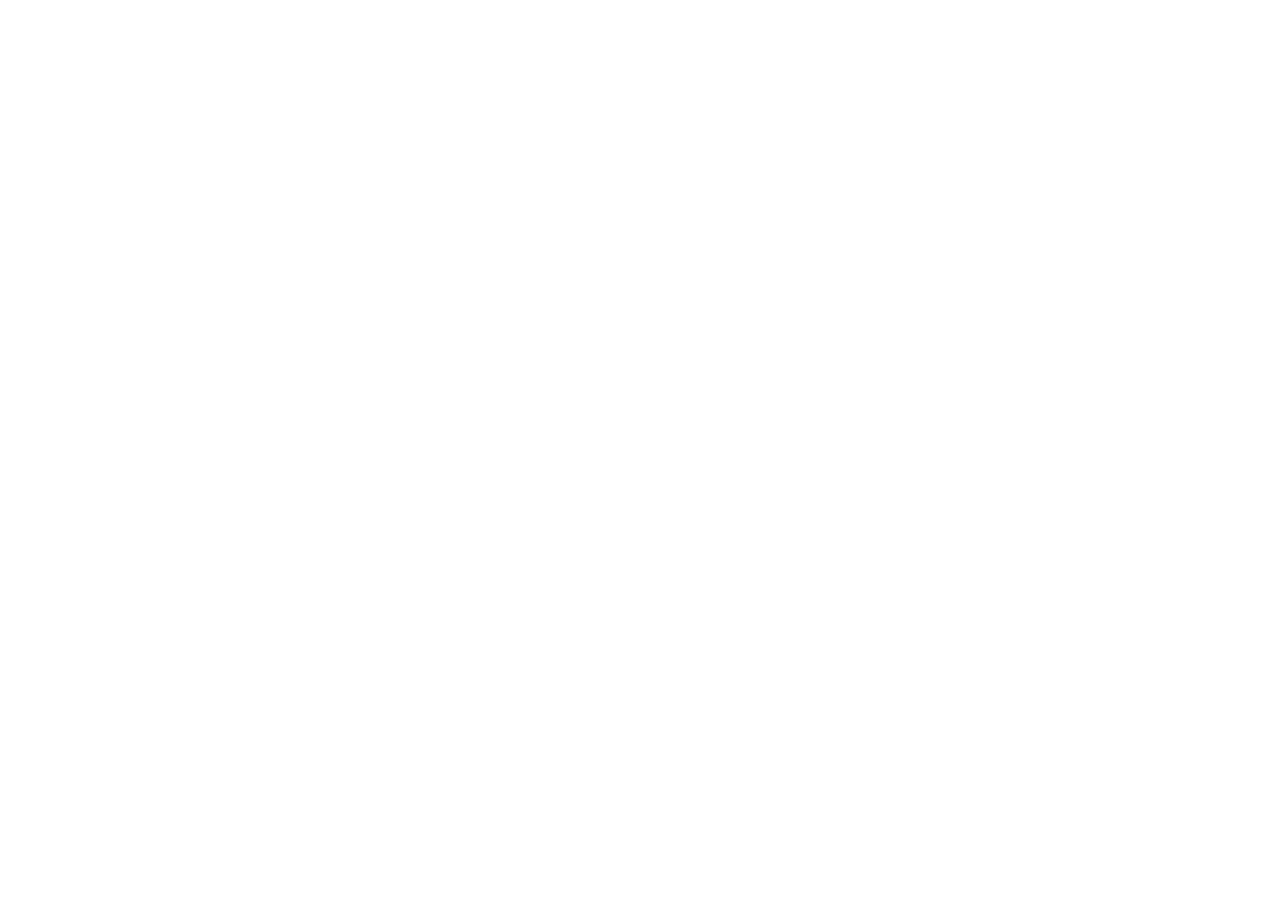
==== index.html @ 32caeaf3 "production test" ====
<!doctype html><html lang="en"><head><meta charset="utf-8"><title>StudentPortal</title><base href="/showroom-demo/"><meta name="viewport" content="width=device-width,initial-scale=1"><link rel="icon" type="image/x-icon" href="favicon.ico"><link href="https://fonts.googleapis.com/css?family=Source+Sans+Pro" rel="stylesheet"><link href="https://fonts.googleapis.com/css?family=Raleway" rel="stylesheet"><link href="https://fonts.googleapis.com/icon?family=Material+Icons" rel="stylesheet"><link href="styles.053f3f8deb826be4e8fb.bundle.css" rel="stylesheet"/></head><body><app-root></app-root><script type="text/javascript" src="inline.318b50c57b4eba3d437b.bundle.js"></script><script type="text/javascript" src="polyfills.7c729b6e46de96478724.bundle.js"></script><script type="text/javascript" src="main.c97a87158ce13310a13f.bundle.js"></script></body></html>
---- styles.053f3f8deb826be4e8fb.bundle.css ----
.cal-month-view .cal-header{text-align:center;font-weight:bolder}.cal-month-view .cal-cell-row:hover{background-color:#fafafa}.cal-month-view .cal-header .cal-cell{padding:5px 0;overflow:hidden;text-overflow:ellipsis;display:block;white-space:nowrap}.cal-month-view .cal-cell-row .cal-cell:hover,.cal-month-view .cal-cell.cal-has-events.cal-open{background-color:#ededed}.cal-month-view .cal-days{border:1px solid #e1e1e1;border-bottom:0}.cal-month-view .cal-cell-top{min-height:78px;-webkit-box-flex:1;-ms-flex:1;flex:1}.cal-month-view .cal-cell-row{display:-webkit-box;display:-ms-flexbox;-js-display:flex;display:flex}.cal-month-view .cal-cell{float:left;-webkit-box-flex:1;-ms-flex:1;flex:1;display:-webkit-box;display:-ms-flexbox;-js-display:flex;display:flex;-webkit-box-orient:vertical;-webkit-box-direction:normal;-ms-flex-direction:column;flex-direction:column;-webkit-box-align:stretch;-ms-flex-align:stretch;align-items:stretch}.cal-month-view .cal-day-cell{min-height:100px}.cal-month-view .cal-day-cell:not(:last-child){border-right:1px solid #e1e1e1}.cal-month-view .cal-days .cal-cell-row{border-bottom:1px solid #e1e1e1}.cal-month-view .cal-day-badge{margin-top:18px;margin-left:10px;background-color:#b94a48;display:inline-block;min-width:10px;padding:3px 7px;font-size:12px;font-weight:700;line-height:1;color:#fff;text-align:center;white-space:nowrap;vertical-align:middle;border-radius:10px}.cal-month-view .cal-day-number{font-size:1.2em;font-weight:400;opacity:.5;margin-top:15px;margin-right:15px;float:right;margin-bottom:10px}.cal-month-view .cal-events{-webkit-box-flex:1;-ms-flex:1;flex:1;-webkit-box-align:end;-ms-flex-align:end;align-items:flex-end;margin:3px;line-height:10px;display:-webkit-box;display:-ms-flexbox;-js-display:flex;display:flex;-ms-flex-wrap:wrap;flex-wrap:wrap}.cal-month-view .cal-event{width:10px;height:10px;border-radius:50%;display:inline-block;margin:2px}.cal-month-view .cal-day-cell.cal-out-month .cal-day-number{opacity:.1;cursor:default}.cal-month-view .cal-day-cell.cal-weekend .cal-day-number{color:#8b0000}.cal-month-view .cal-day-cell.cal-today{background-color:#e8fde7}.cal-month-view .cal-day-cell.cal-today .cal-day-number{font-size:1.9em}.cal-month-view .cal-day-cell.cal-drag-over{background-color:#e0e0e0!important}.cal-month-view .cal-open-day-events{padding:15px;color:#fff;background-color:#555;-webkit-box-shadow:inset 0 0 15px 0 rgba(0,0,0,.5);box-shadow:inset 0 0 15px 0 rgba(0,0,0,.5)}.cal-month-view .cal-open-day-events .cal-event{position:relative;top:2px}.cal-month-view .cal-event-title{color:#fff}.cal-month-view .cal-out-month .cal-day-badge,.cal-month-view .cal-out-month .cal-event{opacity:.3}.cal-week-view .cal-day-headers{display:-webkit-box;display:-ms-flexbox;-js-display:flex;display:flex;margin-bottom:3px;border:1px solid #e1e1e1;margin-left:2px;margin-right:2px}.cal-week-view .cal-day-headers .cal-header{-webkit-box-flex:1;-ms-flex:1;flex:1;text-align:center;padding:5px}.cal-week-view .cal-day-headers .cal-header:not(:last-child){border-right:1px solid #e1e1e1}.cal-week-view .cal-day-headers .cal-drag-over,.cal-week-view .cal-day-headers .cal-header:hover{background-color:#ededed}.cal-week-view .cal-day-headers span{font-weight:400;opacity:.5}.cal-week-view .cal-events-row{position:relative;height:33px}.cal-week-view .cal-event-container{display:inline-block;position:absolute}.cal-week-view .cal-event{padding:0 10px;font-size:12px;margin-left:2px;margin-right:2px;height:30px;line-height:30px}.cal-week-view .cal-draggable{cursor:move}.cal-week-view .cal-starts-within-week .cal-event{border-top-left-radius:5px;border-bottom-left-radius:5px}.cal-week-view .cal-ends-within-week .cal-event{border-top-right-radius:5px;border-bottom-right-radius:5px}.cal-week-view .cal-header.cal-today{background-color:#e8fde7}.cal-week-view .cal-header.cal-weekend span{color:#8b0000}.cal-week-view .cal-event,.cal-week-view .cal-header{overflow:hidden;text-overflow:ellipsis;white-space:nowrap}.cal-day-view .cal-hour-rows{width:100%;border:1px solid #e1e1e1;overflow-x:scroll;position:relative}.cal-day-view .cal-hour:nth-child(odd){background-color:#fafafa}.cal-day-view .cal-hour-segment,.cal-day-view mwl-calendar-day-view-hour-segment{display:block}.cal-day-view .cal-hour-segment::after{content:'\00a0'}.cal-day-view .cal-hour:last-child :not(:last-child) .cal-hour-segment,.cal-day-view .cal-hour:not(:last-child) .cal-hour-segment{border-bottom:thin dashed #e1e1e1}.cal-day-view .cal-time{font-weight:700;padding-top:5px;width:70px;text-align:center}.cal-day-view .cal-hour-segment.cal-after-hour-start .cal-time{display:none}.cal-day-view .cal-drag-over .cal-hour-segment,.cal-day-view .cal-hour-segment:hover{background-color:#ededed}.cal-day-view .cal-event-container{position:absolute}.cal-day-view .cal-event{border:1px solid;padding:5px;font-size:12px;overflow:hidden;text-overflow:ellipsis;white-space:nowrap;height:100%;-webkit-box-sizing:border-box;box-sizing:border-box}.cal-day-view .cal-draggable{cursor:move}.cal-day-view .cal-starts-within-day .cal-event{border-top-left-radius:5px;border-top-right-radius:5px}.cal-day-view .cal-ends-within-day .cal-event{border-bottom-left-radius:5px;border-bottom-right-radius:5px}.cal-day-view .cal-all-day-event{padding:8px;border:1px solid}.cal-tooltip{position:absolute;z-index:1070;display:block;font-style:normal;font-weight:400;letter-spacing:normal;line-break:auto;line-height:1.5;text-align:start;text-decoration:none;text-shadow:none;text-transform:none;white-space:normal;word-break:normal;word-spacing:normal;font-size:11px;word-wrap:break-word;opacity:.9}.cal-tooltip.cal-tooltip-top{padding:5px 0;margin-top:-3px}.cal-tooltip.cal-tooltip-top .cal-tooltip-arrow{bottom:0;left:50%;margin-left:-5px;border-width:5px 5px 0;border-top-color:#000}.cal-tooltip.cal-tooltip-right{padding:0 5px;margin-left:3px}.cal-tooltip.cal-tooltip-right .cal-tooltip-arrow{top:50%;left:0;margin-top:-5px;border-width:5px 5px 5px 0;border-right-color:#000}.cal-tooltip.cal-tooltip-bottom{padding:5px 0;margin-top:3px}.cal-tooltip.cal-tooltip-bottom .cal-tooltip-arrow{top:0;left:50%;margin-left:-5px;border-width:0 5px 5px;border-bottom-color:#000}.cal-tooltip.cal-tooltip-left{padding:0 5px;margin-left:-3px}.cal-tooltip.cal-tooltip-left .cal-tooltip-arrow{top:50%;right:0;margin-top:-5px;border-width:5px 0 5px 5px;border-left-color:#000}.cal-tooltip-inner{max-width:200px;padding:3px 8px;color:#fff;text-align:center;background-color:#000;border-radius:.25rem}.cal-tooltip-arrow{position:absolute;width:0;height:0;border-color:transparent;border-style:solid}body{-webkit-box-sizing:border-box;box-sizing:border-box;height:100%;margin:0}.cal-month-view .cal-day-cell.cal-in-month.cal-has-events{cursor:default}*{font-family:Raleway,sans-serif}.home-tabs .mat-tab-labels{background-color:#fff!important}.flex-spacer{-webkit-box-flex:1;-ms-flex-positive:1;flex-grow:1}.mat-elevation-z0{-webkit-box-shadow:0 0 0 0 rgba(0,0,0,.2),0 0 0 0 rgba(0,0,0,.14),0 0 0 0 rgba(0,0,0,.12);box-shadow:0 0 0 0 rgba(0,0,0,.2),0 0 0 0 rgba(0,0,0,.14),0 0 0 0 rgba(0,0,0,.12)}.mat-elevation-z1{-webkit-box-shadow:0 2px 1px -1px rgba(0,0,0,.2),0 1px 1px 0 rgba(0,0,0,.14),0 1px 3px 0 rgba(0,0,0,.12);box-shadow:0 2px 1px -1px rgba(0,0,0,.2),0 1px 1px 0 rgba(0,0,0,.14),0 1px 3px 0 rgba(0,0,0,.12)}.mat-elevation-z2{-webkit-box-shadow:0 3px 1px -2px rgba(0,0,0,.2),0 2px 2px 0 rgba(0,0,0,.14),0 1px 5px 0 rgba(0,0,0,.12);box-shadow:0 3px 1px -2px rgba(0,0,0,.2),0 2px 2px 0 rgba(0,0,0,.14),0 1px 5px 0 rgba(0,0,0,.12)}.mat-elevation-z3{-webkit-box-shadow:0 3px 3px -2px rgba(0,0,0,.2),0 3px 4px 0 rgba(0,0,0,.14),0 1px 8px 0 rgba(0,0,0,.12);box-shadow:0 3px 3px -2px rgba(0,0,0,.2),0 3px 4px 0 rgba(0,0,0,.14),0 1px 8px 0 rgba(0,0,0,.12)}.mat-elevation-z4{-webkit-box-shadow:0 2px 4px -1px rgba(0,0,0,.2),0 4px 5px 0 rgba(0,0,0,.14),0 1px 10px 0 rgba(0,0,0,.12);box-shadow:0 2px 4px -1px rgba(0,0,0,.2),0 4px 5px 0 rgba(0,0,0,.14),0 1px 10px 0 rgba(0,0,0,.12)}.mat-elevation-z5{-webkit-box-shadow:0 3px 5px -1px rgba(0,0,0,.2),0 5px 8px 0 rgba(0,0,0,.14),0 1px 14px 0 rgba(0,0,0,.12);box-shadow:0 3px 5px -1px rgba(0,0,0,.2),0 5px 8px 0 rgba(0,0,0,.14),0 1px 14px 0 rgba(0,0,0,.12)}.mat-elevation-z6{-webkit-box-shadow:0 3px 5px -1px rgba(0,0,0,.2),0 6px 10px 0 rgba(0,0,0,.14),0 1px 18px 0 rgba(0,0,0,.12);box-shadow:0 3px 5px -1px rgba(0,0,0,.2),0 6px 10px 0 rgba(0,0,0,.14),0 1px 18px 0 rgba(0,0,0,.12)}.mat-elevation-z7{-webkit-box-shadow:0 4px 5px -2px rgba(0,0,0,.2),0 7px 10px 1px rgba(0,0,0,.14),0 2px 16px 1px rgba(0,0,0,.12);box-shadow:0 4px 5px -2px rgba(0,0,0,.2),0 7px 10px 1px rgba(0,0,0,.14),0 2px 16px 1px rgba(0,0,0,.12)}.mat-elevation-z8{-webkit-box-shadow:0 5px 5px -3px rgba(0,0,0,.2),0 8px 10px 1px rgba(0,0,0,.14),0 3px 14px 2px rgba(0,0,0,.12);box-shadow:0 5px 5px -3px rgba(0,0,0,.2),0 8px 10px 1px rgba(0,0,0,.14),0 3px 14px 2px rgba(0,0,0,.12)}.mat-elevation-z9{-webkit-box-shadow:0 5px 6px -3px rgba(0,0,0,.2),0 9px 12px 1px rgba(0,0,0,.14),0 3px 16px 2px rgba(0,0,0,.12);box-shadow:0 5px 6px -3px rgba(0,0,0,.2),0 9px 12px 1px rgba(0,0,0,.14),0 3px 16px 2px rgba(0,0,0,.12)}.mat-elevation-z10{-webkit-box-shadow:0 6px 6px -3px rgba(0,0,0,.2),0 10px 14px 1px rgba(0,0,0,.14),0 4px 18px 3px rgba(0,0,0,.12);box-shadow:0 6px 6px -3px rgba(0,0,0,.2),0 10px 14px 1px rgba(0,0,0,.14),0 4px 18px 3px rgba(0,0,0,.12)}.mat-elevation-z11{-webkit-box-shadow:0 6px 7px -4px rgba(0,0,0,.2),0 11px 15px 1px rgba(0,0,0,.14),0 4px 20px 3px rgba(0,0,0,.12);box-shadow:0 6px 7px -4px rgba(0,0,0,.2),0 11px 15px 1px rgba(0,0,0,.14),0 4px 20px 3px rgba(0,0,0,.12)}.mat-elevation-z12{-webkit-box-shadow:0 7px 8px -4px rgba(0,0,0,.2),0 12px 17px 2px rgba(0,0,0,.14),0 5px 22px 4px rgba(0,0,0,.12);box-shadow:0 7px 8px -4px rgba(0,0,0,.2),0 12px 17px 2px rgba(0,0,0,.14),0 5px 22px 4px rgba(0,0,0,.12)}.mat-elevation-z13{-webkit-box-shadow:0 7px 8px -4px rgba(0,0,0,.2),0 13px 19px 2px rgba(0,0,0,.14),0 5px 24px 4px rgba(0,0,0,.12);box-shadow:0 7px 8px -4px rgba(0,0,0,.2),0 13px 19px 2px rgba(0,0,0,.14),0 5px 24px 4px rgba(0,0,0,.12)}.mat-elevation-z14{-webkit-box-shadow:0 7px 9px -4px rgba(0,0,0,.2),0 14px 21px 2px rgba(0,0,0,.14),0 5px 26px 4px rgba(0,0,0,.12);box-shadow:0 7px 9px -4px rgba(0,0,0,.2),0 14px 21px 2px rgba(0,0,0,.14),0 5px 26px 4px rgba(0,0,0,.12)}.mat-elevation-z15{-webkit-box-shadow:0 8px 9px -5px rgba(0,0,0,.2),0 15px 22px 2px rgba(0,0,0,.14),0 6px 28px 5px rgba(0,0,0,.12);box-shadow:0 8px 9px -5px rgba(0,0,0,.2),0 15px 22px 2px rgba(0,0,0,.14),0 6px 28px 5px rgba(0,0,0,.12)}.mat-elevation-z16{-webkit-box-shadow:0 8px 10px -5px rgba(0,0,0,.2),0 16px 24px 2px rgba(0,0,0,.14),0 6px 30px 5px rgba(0,0,0,.12);box-shadow:0 8px 10px -5px rgba(0,0,0,.2),0 16px 24px 2px rgba(0,0,0,.14),0 6px 30px 5px rgba(0,0,0,.12)}.mat-elevation-z17{-webkit-box-shadow:0 8px 11px -5px rgba(0,0,0,.2),0 17px 26px 2px rgba(0,0,0,.14),0 6px 32px 5px rgba(0,0,0,.12);box-shadow:0 8px 11px -5px rgba(0,0,0,.2),0 17px 26px 2px rgba(0,0,0,.14),0 6px 32px 5px rgba(0,0,0,.12)}.mat-elevation-z18{-webkit-box-shadow:0 9px 11px -5px rgba(0,0,0,.2),0 18px 28px 2px rgba(0,0,0,.14),0 7px 34px 6px rgba(0,0,0,.12);box-shadow:0 9px 11px -5px rgba(0,0,0,.2),0 18px 28px 2px rgba(0,0,0,.14),0 7px 34px 6px rgba(0,0,0,.12)}.mat-elevation-z19{-webkit-box-shadow:0 9px 12px -6px rgba(0,0,0,.2),0 19px 29px 2px rgba(0,0,0,.14),0 7px 36px 6px rgba(0,0,0,.12);box-shadow:0 9px 12px -6px rgba(0,0,0,.2),0 19px 29px 2px rgba(0,0,0,.14),0 7px 36px 6px rgba(0,0,0,.12)}.mat-elevation-z20{-webkit-box-shadow:0 10px 13px -6px rgba(0,0,0,.2),0 20px 31px 3px rgba(0,0,0,.14),0 8px 38px 7px rgba(0,0,0,.12);box-shadow:0 10px 13px -6px rgba(0,0,0,.2),0 20px 31px 3px rgba(0,0,0,.14),0 8px 38px 7px rgba(0,0,0,.12)}.mat-elevation-z21{-webkit-box-shadow:0 10px 13px -6px rgba(0,0,0,.2),0 21px 33px 3px rgba(0,0,0,.14),0 8px 40px 7px rgba(0,0,0,.12);box-shadow:0 10px 13px -6px rgba(0,0,0,.2),0 21px 33px 3px rgba(0,0,0,.14),0 8px 40px 7px rgba(0,0,0,.12)}.mat-elevation-z22{-webkit-box-shadow:0 10px 14px -6px rgba(0,0,0,.2),0 22px 35px 3px rgba(0,0,0,.14),0 8px 42px 7px rgba(0,0,0,.12);box-shadow:0 10px 14px -6px rgba(0,0,0,.2),0 22px 35px 3px rgba(0,0,0,.14),0 8px 42px 7px rgba(0,0,0,.12)}.mat-elevation-z23{-webkit-box-shadow:0 11px 14px -7px rgba(0,0,0,.2),0 23px 36px 3px rgba(0,0,0,.14),0 9px 44px 8px rgba(0,0,0,.12);box-shadow:0 11px 14px -7px rgba(0,0,0,.2),0 23px 36px 3px rgba(0,0,0,.14),0 9px 44px 8px rgba(0,0,0,.12)}.mat-elevation-z24{-webkit-box-shadow:0 11px 15px -7px rgba(0,0,0,.2),0 24px 38px 3px rgba(0,0,0,.14),0 9px 46px 8px rgba(0,0,0,.12);box-shadow:0 11px 15px -7px rgba(0,0,0,.2),0 24px 38px 3px rgba(0,0,0,.14),0 9px 46px 8px rgba(0,0,0,.12)}.mat-h1,.mat-headline,.mat-typography h1{font:400 24px/32px Roboto,"Helvetica Neue",sans-serif;margin:0 0 16px}.mat-h2,.mat-title,.mat-typography h2{font:500 20px/32px Roboto,"Helvetica Neue",sans-serif;margin:0 0 16px}.mat-h3,.mat-subheading-2,.mat-typography h3{font:400 16px/28px Roboto,"Helvetica Neue",sans-serif;margin:0 0 16px}.mat-h4,.mat-subheading-1,.mat-typography h4{font:400 15px/24px Roboto,"Helvetica Neue",sans-serif;margin:0 0 16px}.mat-h5,.mat-typography h5{font:400 11.62px/20px Roboto,"Helvetica Neue",sans-serif;margin:0 0 12px}.mat-h6,.mat-typography h6{font:400 9.38px/20px Roboto,"Helvetica Neue",sans-serif;margin:0 0 12px}.mat-body-2,.mat-body-strong{font:500 14px/24px Roboto,"Helvetica Neue",sans-serif}.mat-body,.mat-body-1,.mat-typography{font:400 14px/20px Roboto,"Helvetica Neue",sans-serif}.mat-body p,.mat-body-1 p,.mat-typography p{margin:0 0 12px}.mat-caption,.mat-small{font:400 12px/20px Roboto,"Helvetica Neue",sans-serif}.mat-display-4,.mat-typography .mat-display-4{font:300 112px/112px Roboto,"Helvetica Neue",sans-serif;margin:0 0 56px;letter-spacing:-.05em}.mat-display-3,.mat-typography .mat-display-3{font:400 56px/56px Roboto,"Helvetica Neue",sans-serif;margin:0 0 64px;letter-spacing:-.02em}.mat-display-2,.mat-typography .mat-display-2{font:400 45px/48px Roboto,"Helvetica Neue",sans-serif;margin:0 0 64px;letter-spacing:-.005em}.mat-display-1,.mat-typography .mat-display-1{font:400 34px/40px Roboto,"Helvetica Neue",sans-serif;margin:0 0 64px}.mat-button,.mat-fab,.mat-flat-button,.mat-icon-button,.mat-mini-fab,.mat-raised-button,.mat-stroked-button{font-family:Roboto,"Helvetica Neue",sans-serif;font-size:14px;font-weight:500}.mat-button-toggle,.mat-card{font-family:Roboto,"Helvetica Neue",sans-serif}.mat-card-title{font-size:24px;font-weight:400}.mat-card-content,.mat-card-header .mat-card-title,.mat-card-subtitle{font-size:14px}.mat-checkbox{font-family:Roboto,"Helvetica Neue",sans-serif}.mat-checkbox-layout .mat-checkbox-label{line-height:24px}.mat-chip{font-size:13px;line-height:18px}.mat-chip .mat-chip-remove.mat-icon{font-size:18px}.mat-table{font-family:Roboto,"Helvetica Neue",sans-serif}.mat-header-cell{font-size:12px;font-weight:500}.mat-cell{font-size:14px}.mat-calendar{font-family:Roboto,"Helvetica Neue",sans-serif}.mat-calendar-body{font-size:13px}.mat-calendar-body-label,.mat-calendar-period-button{font-size:14px;font-weight:500}.mat-calendar-table-header th{font-size:11px;font-weight:400}.mat-dialog-title{font:500 20px/32px Roboto,"Helvetica Neue",sans-serif}.mat-expansion-panel-header{font-family:Roboto,"Helvetica Neue",sans-serif;font-size:15px;font-weight:400}.mat-expansion-panel-content{font:400 14px/20px Roboto,"Helvetica Neue",sans-serif}.mat-form-field{font-size:inherit;font-weight:400;line-height:1.125;font-family:Roboto,"Helvetica Neue",sans-serif}.mat-form-field-wrapper{padding-bottom:1.25em}.mat-form-field-prefix .mat-icon,.mat-form-field-suffix .mat-icon{font-size:150%;line-height:1.125}.mat-form-field-prefix .mat-icon-button,.mat-form-field-suffix .mat-icon-button{height:1.5em;width:1.5em}.mat-form-field-prefix .mat-icon-button .mat-icon,.mat-form-field-suffix .mat-icon-button .mat-icon{height:1.125em;line-height:1.125}.mat-form-field-infix{padding:.4375em 0;border-top:.84375em solid transparent}.mat-form-field-can-float .mat-input-server:focus+.mat-form-field-label-wrapper .mat-form-field-label,.mat-form-field-can-float.mat-form-field-should-float .mat-form-field-label{-webkit-transform:translateY(-1.28125em) scale(.75) perspective(100px) translateZ(.001px);transform:translateY(-1.28125em) scale(.75) perspective(100px) translateZ(.001px);-ms-transform:translateY(-1.28125em) scale(.75);width:133.33333333%}.mat-form-field-can-float .mat-form-field-autofill-control:-webkit-autofill+.mat-form-field-label-wrapper .mat-form-field-label{-webkit-transform:translateY(-1.28125em) scale(.75) perspective(100px) translateZ(.00101px);transform:translateY(-1.28125em) scale(.75) perspective(100px) translateZ(.00101px);-ms-transform:translateY(-1.28124em) scale(.75);width:133.33334333%}.mat-form-field-can-float .mat-input-server[label]:not(:label-shown)+.mat-form-field-label-wrapper .mat-form-field-label{-webkit-transform:translateY(-1.28125em) scale(.75) perspective(100px) translateZ(.00102px);transform:translateY(-1.28125em) scale(.75) perspective(100px) translateZ(.00102px);-ms-transform:translateY(-1.28123em) scale(.75);width:133.33335333%}.mat-form-field-label-wrapper{top:-.84375em;padding-top:.84375em}.mat-form-field-label{top:1.28125em}.mat-form-field-underline{bottom:1.25em}.mat-form-field-subscript-wrapper{font-size:75%;margin-top:.54166667em;top:calc(100% - 1.66666667em)}.mat-grid-tile-footer,.mat-grid-tile-header{font-size:14px}.mat-grid-tile-footer .mat-line,.mat-grid-tile-header .mat-line{white-space:nowrap;overflow:hidden;text-overflow:ellipsis;display:block;-webkit-box-sizing:border-box;box-sizing:border-box}.mat-grid-tile-footer .mat-line:nth-child(n+2),.mat-grid-tile-header .mat-line:nth-child(n+2){font-size:12px}input.mat-input-element{margin-top:-.0625em}.mat-menu-item{font-family:Roboto,"Helvetica Neue",sans-serif;font-size:16px;font-weight:400}.mat-paginator,.mat-paginator-page-size .mat-select-trigger{font-family:Roboto,"Helvetica Neue",sans-serif;font-size:12px}.mat-radio-button,.mat-select{font-family:Roboto,"Helvetica Neue",sans-serif}.mat-select-trigger{height:1.125em}.mat-slide-toggle-content{font:400 14px/20px Roboto,"Helvetica Neue",sans-serif}.mat-slider-thumb-label-text{font-family:Roboto,"Helvetica Neue",sans-serif;font-size:12px;font-weight:500}.mat-stepper-horizontal,.mat-stepper-vertical{font-family:Roboto,"Helvetica Neue",sans-serif}.mat-step-label{font-size:14px;font-weight:400}.mat-step-label-selected{font-size:14px;font-weight:500}.mat-tab-group{font-family:Roboto,"Helvetica Neue",sans-serif}.mat-tab-label,.mat-tab-link{font-family:Roboto,"Helvetica Neue",sans-serif;font-size:14px;font-weight:500}.mat-toolbar,.mat-toolbar h1,.mat-toolbar h2,.mat-toolbar h3,.mat-toolbar h4,.mat-toolbar h5,.mat-toolbar h6{font:500 20px/32px Roboto,"Helvetica Neue",sans-serif;margin:0}.mat-tooltip{font-family:Roboto,"Helvetica Neue",sans-serif;font-size:10px;padding-top:6px;padding-bottom:6px}.mat-tooltip-handset{font-size:14px;padding-top:9px;padding-bottom:9px}.mat-list-item,.mat-list-option{font-family:Roboto,"Helvetica Neue",sans-serif}.mat-list .mat-list-item,.mat-nav-list .mat-list-item,.mat-selection-list .mat-list-item{font-size:16px}.mat-list .mat-list-item .mat-line,.mat-nav-list .mat-list-item .mat-line,.mat-selection-list .mat-list-item .mat-line{white-space:nowrap;overflow:hidden;text-overflow:ellipsis;display:block;-webkit-box-sizing:border-box;box-sizing:border-box}.mat-list .mat-list-item .mat-line:nth-child(n+2),.mat-nav-list .mat-list-item .mat-line:nth-child(n+2),.mat-selection-list .mat-list-item .mat-line:nth-child(n+2){font-size:14px}.mat-list .mat-list-option,.mat-nav-list .mat-list-option,.mat-selection-list .mat-list-option{font-size:16px}.mat-list .mat-list-option .mat-line,.mat-nav-list .mat-list-option .mat-line,.mat-selection-list .mat-list-option .mat-line{white-space:nowrap;overflow:hidden;text-overflow:ellipsis;display:block;-webkit-box-sizing:border-box;box-sizing:border-box}.mat-list .mat-list-option .mat-line:nth-child(n+2),.mat-nav-list .mat-list-option .mat-line:nth-child(n+2),.mat-selection-list .mat-list-option .mat-line:nth-child(n+2){font-size:14px}.mat-list[dense] .mat-list-item,.mat-nav-list[dense] .mat-list-item,.mat-selection-list[dense] .mat-list-item{font-size:12px}.mat-list[dense] .mat-list-item .mat-line,.mat-nav-list[dense] .mat-list-item .mat-line,.mat-selection-list[dense] .mat-list-item .mat-line{white-space:nowrap;overflow:hidden;text-overflow:ellipsis;display:block;-webkit-box-sizing:border-box;box-sizing:border-box}.mat-list[dense] .mat-list-item .mat-line:nth-child(n+2),.mat-list[dense] .mat-list-option,.mat-nav-list[dense] .mat-list-item .mat-line:nth-child(n+2),.mat-nav-list[dense] .mat-list-option,.mat-selection-list[dense] .mat-list-item .mat-line:nth-child(n+2),.mat-selection-list[dense] .mat-list-option{font-size:12px}.mat-list[dense] .mat-list-option .mat-line,.mat-nav-list[dense] .mat-list-option .mat-line,.mat-selection-list[dense] .mat-list-option .mat-line{white-space:nowrap;overflow:hidden;text-overflow:ellipsis;display:block;-webkit-box-sizing:border-box;box-sizing:border-box}.mat-list[dense] .mat-list-option .mat-line:nth-child(n+2),.mat-nav-list[dense] .mat-list-option .mat-line:nth-child(n+2),.mat-selection-list[dense] .mat-list-option .mat-line:nth-child(n+2){font-size:12px}.mat-list[dense] .mat-subheader,.mat-nav-list[dense] .mat-subheader,.mat-selection-list[dense] .mat-subheader{font-family:Roboto,"Helvetica Neue",sans-serif;font-size:12px;font-weight:500}.mat-option{font-family:Roboto,"Helvetica Neue",sans-serif;font-size:16px;color:rgba(0,0,0,.87)}.mat-optgroup-label{font:500 14px/24px Roboto,"Helvetica Neue",sans-serif;color:rgba(0,0,0,.54)}.mat-simple-snackbar{font-family:Roboto,"Helvetica Neue",sans-serif;font-size:14px}.mat-ripple{overflow:hidden}@media screen and (-ms-high-contrast:active){.mat-ripple{display:none}}.mat-ripple.mat-ripple-unbounded{overflow:visible}.mat-ripple-element{position:absolute;border-radius:50%;pointer-events:none;-webkit-transition:opacity,-webkit-transform 0s cubic-bezier(0,0,.2,1);transition:opacity,-webkit-transform 0s cubic-bezier(0,0,.2,1);transition:opacity,transform 0s cubic-bezier(0,0,.2,1);transition:opacity,transform 0s cubic-bezier(0,0,.2,1),-webkit-transform 0s cubic-bezier(0,0,.2,1);-webkit-transform:scale(0);transform:scale(0)}.cdk-visually-hidden{border:0;clip:rect(0 0 0 0);height:1px;margin:-1px;overflow:hidden;padding:0;position:absolute;width:1px;outline:0;-webkit-appearance:none;-moz-appearance:none}.cdk-global-overlay-wrapper,.cdk-overlay-container{pointer-events:none;top:0;left:0;height:100%;width:100%}.cdk-overlay-container{position:fixed;z-index:1000}.cdk-overlay-container:empty{display:none}.cdk-global-overlay-wrapper{display:-webkit-box;display:-ms-flexbox;display:flex;position:absolute;z-index:1000}.cdk-overlay-pane{max-width:100vw!important;position:absolute;pointer-events:auto;-webkit-box-sizing:border-box;box-sizing:border-box;z-index:1000}.cdk-overlay-backdrop{position:absolute;top:0;bottom:0;left:0;right:0;z-index:1000;pointer-events:auto;-webkit-tap-highlight-color:transparent;-webkit-transition:opacity .4s cubic-bezier(.25,.8,.25,1);transition:opacity .4s cubic-bezier(.25,.8,.25,1);opacity:0}.cdk-overlay-backdrop.cdk-overlay-backdrop-showing{opacity:1}.cdk-overlay-dark-backdrop{background:rgba(0,0,0,.288)}.cdk-overlay-transparent-backdrop,.cdk-overlay-transparent-backdrop.cdk-overlay-backdrop-showing{opacity:0}.cdk-global-scrollblock{position:fixed;width:100%;overflow-y:scroll}.mat-ripple-element{background-color:rgba(0,0,0,.1)}.mat-option:focus:not(.mat-option-disabled),.mat-option:hover:not(.mat-option-disabled){background:rgba(0,0,0,.04)}.mat-primary .mat-option.mat-selected:not(.mat-option-disabled){color:#673ab7}.mat-accent .mat-option.mat-selected:not(.mat-option-disabled){color:#37474f}.mat-warn .mat-option.mat-selected:not(.mat-option-disabled){color:#f44336}.mat-option.mat-selected:not(.mat-option-multiple):not(.mat-option-disabled){background:rgba(0,0,0,.04)}.mat-option.mat-active{background:rgba(0,0,0,.04);color:rgba(0,0,0,.87)}.mat-option.mat-option-disabled{color:rgba(0,0,0,.38)}.mat-optgroup-disabled .mat-optgroup-label{color:rgba(0,0,0,.38)}.mat-pseudo-checkbox{color:rgba(0,0,0,.54)}.mat-pseudo-checkbox::after{color:#fafafa}.mat-accent .mat-pseudo-checkbox-checked,.mat-accent .mat-pseudo-checkbox-indeterminate,.mat-pseudo-checkbox-checked,.mat-pseudo-checkbox-indeterminate{background:#37474f}.mat-primary .mat-pseudo-checkbox-checked,.mat-primary .mat-pseudo-checkbox-indeterminate{background:#673ab7}.mat-warn .mat-pseudo-checkbox-checked,.mat-warn .mat-pseudo-checkbox-indeterminate{background:#f44336}.mat-pseudo-checkbox-checked.mat-pseudo-checkbox-disabled,.mat-pseudo-checkbox-indeterminate.mat-pseudo-checkbox-disabled{background:#b0b0b0}.mat-app-background{background-color:#fafafa;color:rgba(0,0,0,.87)}.mat-theme-loaded-marker{display:none}.mat-autocomplete-panel{background:#fff;color:rgba(0,0,0,.87)}.mat-autocomplete-panel .mat-option.mat-selected:not(.mat-active):not(:hover){background:#fff}.mat-autocomplete-panel .mat-option.mat-selected:not(.mat-active):not(:hover):not(.mat-option-disabled){color:rgba(0,0,0,.87)}.mat-button,.mat-icon-button,.mat-stroked-button{background:0 0}.mat-button.mat-primary .mat-button-focus-overlay,.mat-icon-button.mat-primary .mat-button-focus-overlay,.mat-stroked-button.mat-primary .mat-button-focus-overlay{background-color:rgba(103,58,183,.12)}.mat-button.mat-accent .mat-button-focus-overlay,.mat-icon-button.mat-accent .mat-button-focus-overlay,.mat-stroked-button.mat-accent .mat-button-focus-overlay{background-color:rgba(55,71,79,.12)}.mat-button.mat-warn .mat-button-focus-overlay,.mat-icon-button.mat-warn .mat-button-focus-overlay,.mat-stroked-button.mat-warn .mat-button-focus-overlay{background-color:rgba(244,67,54,.12)}.mat-button[disabled] .mat-button-focus-overlay,.mat-icon-button[disabled] .mat-button-focus-overlay,.mat-stroked-button[disabled] .mat-button-focus-overlay{background-color:transparent}.mat-button.mat-primary,.mat-icon-button.mat-primary,.mat-stroked-button.mat-primary{color:#673ab7}.mat-button.mat-accent,.mat-icon-button.mat-accent,.mat-stroked-button.mat-accent{color:#37474f}.mat-button.mat-warn,.mat-icon-button.mat-warn,.mat-stroked-button.mat-warn{color:#f44336}.mat-button.mat-accent[disabled],.mat-button.mat-primary[disabled],.mat-button.mat-warn[disabled],.mat-button[disabled][disabled],.mat-icon-button.mat-accent[disabled],.mat-icon-button.mat-primary[disabled],.mat-icon-button.mat-warn[disabled],.mat-icon-button[disabled][disabled],.mat-stroked-button.mat-accent[disabled],.mat-stroked-button.mat-primary[disabled],.mat-stroked-button.mat-warn[disabled],.mat-stroked-button[disabled][disabled]{color:rgba(0,0,0,.26)}.mat-fab,.mat-mini-fab,.mat-raised-button{color:rgba(0,0,0,.87);background-color:#fff}.mat-fab.mat-accent,.mat-fab.mat-primary,.mat-fab.mat-warn,.mat-mini-fab.mat-accent,.mat-mini-fab.mat-primary,.mat-mini-fab.mat-warn,.mat-raised-button.mat-accent,.mat-raised-button.mat-primary,.mat-raised-button.mat-warn{color:#fff}.mat-fab.mat-accent[disabled],.mat-fab.mat-primary[disabled],.mat-fab.mat-warn[disabled],.mat-fab[disabled][disabled],.mat-mini-fab.mat-accent[disabled],.mat-mini-fab.mat-primary[disabled],.mat-mini-fab.mat-warn[disabled],.mat-mini-fab[disabled][disabled],.mat-raised-button.mat-accent[disabled],.mat-raised-button.mat-primary[disabled],.mat-raised-button.mat-warn[disabled],.mat-raised-button[disabled][disabled]{color:rgba(0,0,0,.26);background-color:rgba(0,0,0,.12)}.mat-fab.mat-primary,.mat-mini-fab.mat-primary,.mat-raised-button.mat-primary{background-color:#673ab7}.mat-fab.mat-accent,.mat-mini-fab.mat-accent,.mat-raised-button.mat-accent{background-color:#37474f}.mat-fab.mat-warn,.mat-mini-fab.mat-warn,.mat-raised-button.mat-warn{background-color:#f44336}.mat-fab.mat-accent .mat-ripple-element,.mat-fab.mat-primary .mat-ripple-element,.mat-fab.mat-warn .mat-ripple-element,.mat-mini-fab.mat-accent .mat-ripple-element,.mat-mini-fab.mat-primary .mat-ripple-element,.mat-mini-fab.mat-warn .mat-ripple-element,.mat-raised-button.mat-accent .mat-ripple-element,.mat-raised-button.mat-primary .mat-ripple-element,.mat-raised-button.mat-warn .mat-ripple-element{background-color:rgba(255,255,255,.2)}.mat-button.mat-primary .mat-ripple-element{background-color:rgba(103,58,183,.1)}.mat-button.mat-accent .mat-ripple-element{background-color:rgba(55,71,79,.1)}.mat-button.mat-warn .mat-ripple-element{background-color:rgba(244,67,54,.1)}.mat-flat-button{color:rgba(0,0,0,.87);background-color:#fff}.mat-flat-button.mat-accent,.mat-flat-button.mat-primary,.mat-flat-button.mat-warn{color:#fff}.mat-flat-button.mat-accent[disabled],.mat-flat-button.mat-primary[disabled],.mat-flat-button.mat-warn[disabled],.mat-flat-button[disabled][disabled]{color:rgba(0,0,0,.26);background-color:rgba(0,0,0,.12)}.mat-flat-button.mat-primary{background-color:#673ab7}.mat-flat-button.mat-accent{background-color:#37474f}.mat-flat-button.mat-warn{background-color:#f44336}.mat-flat-button.mat-accent .mat-ripple-element,.mat-flat-button.mat-primary .mat-ripple-element,.mat-flat-button.mat-warn .mat-ripple-element{background-color:rgba(255,255,255,.2)}.mat-icon-button.mat-primary .mat-ripple-element{background-color:rgba(103,58,183,.2)}.mat-icon-button.mat-accent .mat-ripple-element{background-color:rgba(55,71,79,.2)}.mat-icon-button.mat-warn .mat-ripple-element{background-color:rgba(244,67,54,.2)}.mat-button-toggle{color:rgba(0,0,0,.38)}.mat-button-toggle.cdk-focused .mat-button-toggle-focus-overlay{background-color:rgba(0,0,0,.12)}.mat-button-toggle-checked{background-color:#e0e0e0;color:rgba(0,0,0,.54)}.mat-button-toggle-disabled{background-color:#eee;color:rgba(0,0,0,.26)}.mat-button-toggle-disabled.mat-button-toggle-checked{background-color:#bdbdbd}.mat-card{background:#fff;color:rgba(0,0,0,.87)}.mat-card-subtitle{color:rgba(0,0,0,.54)}.mat-checkbox-frame{border-color:rgba(0,0,0,.54)}.mat-checkbox-checkmark{fill:#fafafa}.mat-checkbox-checkmark-path{stroke:#fafafa!important}.mat-checkbox-mixedmark{background-color:#fafafa}.mat-checkbox-checked.mat-primary .mat-checkbox-background,.mat-checkbox-indeterminate.mat-primary .mat-checkbox-background{background-color:#673ab7}.mat-checkbox-checked.mat-accent .mat-checkbox-background,.mat-checkbox-indeterminate.mat-accent .mat-checkbox-background{background-color:#37474f}.mat-checkbox-checked.mat-warn .mat-checkbox-background,.mat-checkbox-indeterminate.mat-warn .mat-checkbox-background{background-color:#f44336}.mat-checkbox-disabled.mat-checkbox-checked .mat-checkbox-background,.mat-checkbox-disabled.mat-checkbox-indeterminate .mat-checkbox-background{background-color:#b0b0b0}.mat-checkbox-disabled:not(.mat-checkbox-checked) .mat-checkbox-frame{border-color:#b0b0b0}.mat-checkbox-disabled .mat-checkbox-label{color:#b0b0b0}.mat-checkbox:not(.mat-checkbox-disabled).mat-primary .mat-checkbox-ripple .mat-ripple-element{background-color:rgba(103,58,183,.26)}.mat-checkbox:not(.mat-checkbox-disabled).mat-accent .mat-checkbox-ripple .mat-ripple-element{background-color:rgba(55,71,79,.26)}.mat-checkbox:not(.mat-checkbox-disabled).mat-warn .mat-checkbox-ripple .mat-ripple-element{background-color:rgba(244,67,54,.26)}.mat-chip:not(.mat-basic-chip){background-color:#e0e0e0;color:rgba(0,0,0,.87)}.mat-chip:not(.mat-basic-chip) .mat-chip-remove{color:rgba(0,0,0,.87);opacity:.4}.mat-chip:not(.mat-basic-chip) .mat-chip-remove:hover{opacity:.54}.mat-chip.mat-chip-selected.mat-primary{background-color:#673ab7;color:#fff}.mat-chip.mat-chip-selected.mat-primary .mat-chip-remove{color:#fff;opacity:.4}.mat-chip.mat-chip-selected.mat-primary .mat-chip-remove:hover{opacity:.54}.mat-chip.mat-chip-selected.mat-warn{background-color:#f44336;color:#fff}.mat-chip.mat-chip-selected.mat-warn .mat-chip-remove{color:#fff;opacity:.4}.mat-chip.mat-chip-selected.mat-warn .mat-chip-remove:hover{opacity:.54}.mat-chip.mat-chip-selected.mat-accent{background-color:#37474f;color:#fff}.mat-chip.mat-chip-selected.mat-accent .mat-chip-remove{color:#fff;opacity:.4}.mat-chip.mat-chip-selected.mat-accent .mat-chip-remove:hover{opacity:.54}.mat-table{background:#fff}.mat-header-row,.mat-row{border-bottom-color:rgba(0,0,0,.12)}.mat-header-cell{color:rgba(0,0,0,.54)}.mat-cell{color:rgba(0,0,0,.87)}.mat-datepicker-content{background-color:#fff;color:rgba(0,0,0,.87)}.mat-calendar-arrow{border-top-color:rgba(0,0,0,.54)}.mat-calendar-next-button,.mat-calendar-previous-button{color:rgba(0,0,0,.54)}.mat-calendar-table-header{color:rgba(0,0,0,.38)}.mat-calendar-table-header-divider::after{background:rgba(0,0,0,.12)}.mat-calendar-body-label{color:rgba(0,0,0,.54)}.mat-calendar-body-cell-content{color:rgba(0,0,0,.87);border-color:transparent}.mat-calendar-body-disabled>.mat-calendar-body-cell-content:not(.mat-calendar-body-selected){color:rgba(0,0,0,.38)}.cdk-keyboard-focused .mat-calendar-body-active>.mat-calendar-body-cell-content:not(.mat-calendar-body-selected),.cdk-program-focused .mat-calendar-body-active>.mat-calendar-body-cell-content:not(.mat-calendar-body-selected),:not(.mat-calendar-body-disabled):hover>.mat-calendar-body-cell-content:not(.mat-calendar-body-selected){background-color:rgba(0,0,0,.04)}.mat-calendar-body-selected{background-color:#673ab7;color:#fff}.mat-calendar-body-disabled>.mat-calendar-body-selected{background-color:rgba(103,58,183,.4)}.mat-calendar-body-today:not(.mat-calendar-body-selected){border-color:rgba(0,0,0,.38)}.mat-calendar-body-today.mat-calendar-body-selected{-webkit-box-shadow:inset 0 0 0 1px #fff;box-shadow:inset 0 0 0 1px #fff}.mat-calendar-body-disabled>.mat-calendar-body-today:not(.mat-calendar-body-selected){border-color:rgba(0,0,0,.18)}.mat-datepicker-toggle-active{color:#673ab7}.mat-dialog-container{background:#fff;color:rgba(0,0,0,.87)}.mat-divider{border-top-color:rgba(0,0,0,.12)}.mat-divider-vertical{border-right-color:rgba(0,0,0,.12)}.mat-expansion-panel{background:#fff;color:rgba(0,0,0,.87)}.mat-action-row{border-top-color:rgba(0,0,0,.12)}.mat-expansion-panel:not(.mat-expanded) .mat-expansion-panel-header:not([aria-disabled=true]).cdk-keyboard-focused,.mat-expansion-panel:not(.mat-expanded) .mat-expansion-panel-header:not([aria-disabled=true]).cdk-program-focused,.mat-expansion-panel:not(.mat-expanded) .mat-expansion-panel-header:not([aria-disabled=true]):hover{background:rgba(0,0,0,.04)}.mat-expansion-panel-header-title{color:rgba(0,0,0,.87)}.mat-expansion-indicator::after,.mat-expansion-panel-header-description{color:rgba(0,0,0,.54)}.mat-expansion-panel-header[aria-disabled=true]{color:rgba(0,0,0,.26)}.mat-expansion-panel-header[aria-disabled=true] .mat-expansion-panel-header-description,.mat-expansion-panel-header[aria-disabled=true] .mat-expansion-panel-header-title{color:inherit}.mat-form-field-label,.mat-hint{color:rgba(0,0,0,.54)}.mat-focused .mat-form-field-label{color:#673ab7}.mat-focused .mat-form-field-label.mat-accent{color:#37474f}.mat-focused .mat-form-field-label.mat-warn{color:#f44336}.mat-focused .mat-form-field-required-marker{color:#37474f}.mat-form-field-underline{background-color:rgba(0,0,0,.42)}.mat-form-field-disabled .mat-form-field-underline{background-image:-webkit-gradient(linear,left top,right top,from(rgba(0,0,0,.42)),color-stop(33%,rgba(0,0,0,.42)),color-stop(0,transparent));background-image:linear-gradient(to right,rgba(0,0,0,.42) 0,rgba(0,0,0,.42) 33%,transparent 0);background-size:4px 1px;background-repeat:repeat-x}.mat-form-field-ripple{background-color:#673ab7}.mat-form-field-ripple.mat-accent{background-color:#37474f}.mat-form-field-ripple.mat-warn{background-color:#f44336}.mat-form-field-invalid .mat-form-field-label,.mat-form-field-invalid .mat-form-field-label .mat-form-field-required-marker,.mat-form-field-invalid .mat-form-field-label.mat-accent{color:#f44336}.mat-form-field-invalid .mat-form-field-ripple{background-color:#f44336}.mat-error{color:#f44336}.mat-icon.mat-primary{color:#673ab7}.mat-icon.mat-accent{color:#37474f}.mat-icon.mat-warn{color:#f44336}.mat-input-element:disabled{color:rgba(0,0,0,.38)}.mat-input-element{caret-color:#673ab7}.mat-input-element::-ms-input-placeholder{color:rgba(0,0,0,.42)}.mat-input-element::placeholder{color:rgba(0,0,0,.42)}.mat-input-element::-moz-placeholder{color:rgba(0,0,0,.42)}.mat-input-element::-webkit-input-placeholder{color:rgba(0,0,0,.42)}.mat-input-element:-ms-input-placeholder{color:rgba(0,0,0,.42)}.mat-accent .mat-input-element{caret-color:#37474f}.mat-form-field-invalid .mat-input-element,.mat-warn .mat-input-element{caret-color:#f44336}.mat-list .mat-list-item,.mat-list .mat-list-option,.mat-nav-list .mat-list-item,.mat-nav-list .mat-list-option,.mat-selection-list .mat-list-item,.mat-selection-list .mat-list-option{color:rgba(0,0,0,.87)}.mat-list .mat-subheader,.mat-nav-list .mat-subheader,.mat-selection-list .mat-subheader{font-family:Roboto,"Helvetica Neue",sans-serif;font-size:14px;font-weight:500;color:rgba(0,0,0,.54)}.mat-list-item-disabled{background-color:#eee}.mat-list-option.mat-list-item-focus,.mat-list-option:hover,.mat-nav-list .mat-list-item.mat-list-item-focus,.mat-nav-list .mat-list-item:hover{background:rgba(0,0,0,.04)}.mat-menu-panel{background:#fff}.mat-menu-item{background:0 0;color:rgba(0,0,0,.87)}.mat-menu-item[disabled]{color:rgba(0,0,0,.38)}.mat-menu-item .mat-icon:not([color]),.mat-menu-item-submenu-trigger::after{color:rgba(0,0,0,.54)}.mat-menu-item-highlighted:not([disabled]),.mat-menu-item.cdk-keyboard-focused:not([disabled]),.mat-menu-item.cdk-program-focused:not([disabled]),.mat-menu-item:hover:not([disabled]){background:rgba(0,0,0,.04)}.mat-paginator{background:#fff}.mat-paginator,.mat-paginator-page-size .mat-select-trigger{color:rgba(0,0,0,.54)}.mat-paginator-decrement,.mat-paginator-increment{border-top:2px solid rgba(0,0,0,.54);border-right:2px solid rgba(0,0,0,.54)}.mat-paginator-first,.mat-paginator-last{border-top:2px solid rgba(0,0,0,.54)}.mat-icon-button[disabled] .mat-paginator-decrement,.mat-icon-button[disabled] .mat-paginator-first,.mat-icon-button[disabled] .mat-paginator-increment,.mat-icon-button[disabled] .mat-paginator-last{border-color:rgba(0,0,0,.38)}.mat-progress-bar-background{fill:#d1c4e9}.mat-progress-bar-buffer{background-color:#d1c4e9}.mat-progress-bar-fill::after{background-color:#673ab7}.mat-progress-bar.mat-accent .mat-progress-bar-background{fill:#455a64}.mat-progress-bar.mat-accent .mat-progress-bar-buffer{background-color:#455a64}.mat-progress-bar.mat-accent .mat-progress-bar-fill::after{background-color:#37474f}.mat-progress-bar.mat-warn .mat-progress-bar-background{fill:#ffcdd2}.mat-progress-bar.mat-warn .mat-progress-bar-buffer{background-color:#ffcdd2}.mat-progress-bar.mat-warn .mat-progress-bar-fill::after{background-color:#f44336}.mat-progress-spinner circle,.mat-spinner circle{stroke:#673ab7}.mat-progress-spinner.mat-accent circle,.mat-spinner.mat-accent circle{stroke:#37474f}.mat-progress-spinner.mat-warn circle,.mat-spinner.mat-warn circle{stroke:#f44336}.mat-radio-outer-circle{border-color:rgba(0,0,0,.54)}.mat-radio-disabled .mat-radio-outer-circle{border-color:rgba(0,0,0,.38)}.mat-radio-disabled .mat-radio-inner-circle,.mat-radio-disabled .mat-radio-ripple .mat-ripple-element{background-color:rgba(0,0,0,.38)}.mat-radio-disabled .mat-radio-label-content{color:rgba(0,0,0,.38)}.mat-radio-button.mat-primary.mat-radio-checked .mat-radio-outer-circle{border-color:#673ab7}.mat-radio-button.mat-primary .mat-radio-inner-circle{background-color:#673ab7}.mat-radio-button.mat-primary .mat-radio-ripple .mat-ripple-element{background-color:rgba(103,58,183,.26)}.mat-radio-button.mat-accent.mat-radio-checked .mat-radio-outer-circle{border-color:#37474f}.mat-radio-button.mat-accent .mat-radio-inner-circle{background-color:#37474f}.mat-radio-button.mat-accent .mat-radio-ripple .mat-ripple-element{background-color:rgba(55,71,79,.26)}.mat-radio-button.mat-warn.mat-radio-checked .mat-radio-outer-circle{border-color:#f44336}.mat-radio-button.mat-warn .mat-radio-inner-circle{background-color:#f44336}.mat-radio-button.mat-warn .mat-radio-ripple .mat-ripple-element{background-color:rgba(244,67,54,.26)}.mat-select-content,.mat-select-panel-done-animating{background:#fff}.mat-select-value{color:rgba(0,0,0,.87)}.mat-select-placeholder{color:rgba(0,0,0,.42)}.mat-select-disabled .mat-select-value{color:rgba(0,0,0,.38)}.mat-select-arrow{color:rgba(0,0,0,.54)}.mat-select-panel .mat-option.mat-selected:not(.mat-option-multiple){background:rgba(0,0,0,.12)}.mat-form-field.mat-focused.mat-primary .mat-select-arrow{color:#673ab7}.mat-form-field.mat-focused.mat-accent .mat-select-arrow{color:#37474f}.mat-form-field .mat-select.mat-select-invalid .mat-select-arrow,.mat-form-field.mat-focused.mat-warn .mat-select-arrow{color:#f44336}.mat-form-field .mat-select.mat-select-disabled .mat-select-arrow{color:rgba(0,0,0,.38)}.mat-drawer-container{background-color:#fafafa;color:rgba(0,0,0,.87)}.mat-drawer{background-color:#fff;color:rgba(0,0,0,.87)}.mat-drawer.mat-drawer-push{background-color:#fff}.mat-drawer-backdrop.mat-drawer-shown{background-color:rgba(0,0,0,.6)}.mat-slide-toggle.mat-checked:not(.mat-disabled) .mat-slide-toggle-thumb{background-color:#607d8b}.mat-slide-toggle.mat-checked:not(.mat-disabled) .mat-slide-toggle-bar{background-color:rgba(96,125,139,.5)}.mat-slide-toggle:not(.mat-checked) .mat-ripple-element{background-color:rgba(0,0,0,.06)}.mat-slide-toggle .mat-ripple-element{background-color:rgba(96,125,139,.12)}.mat-slide-toggle.mat-primary.mat-checked:not(.mat-disabled) .mat-slide-toggle-thumb{background-color:#673ab7}.mat-slide-toggle.mat-primary.mat-checked:not(.mat-disabled) .mat-slide-toggle-bar{background-color:rgba(103,58,183,.5)}.mat-slide-toggle.mat-primary:not(.mat-checked) .mat-ripple-element{background-color:rgba(0,0,0,.06)}.mat-slide-toggle.mat-primary .mat-ripple-element{background-color:rgba(103,58,183,.12)}.mat-slide-toggle.mat-warn.mat-checked:not(.mat-disabled) .mat-slide-toggle-thumb{background-color:#f44336}.mat-slide-toggle.mat-warn.mat-checked:not(.mat-disabled) .mat-slide-toggle-bar{background-color:rgba(244,67,54,.5)}.mat-slide-toggle.mat-warn:not(.mat-checked) .mat-ripple-element{background-color:rgba(0,0,0,.06)}.mat-slide-toggle.mat-warn .mat-ripple-element{background-color:rgba(244,67,54,.12)}.mat-disabled .mat-slide-toggle-thumb{background-color:#bdbdbd}.mat-disabled .mat-slide-toggle-bar{background-color:rgba(0,0,0,.1)}.mat-slide-toggle-thumb{background-color:#fafafa}.mat-slide-toggle-bar{background-color:rgba(0,0,0,.38)}.mat-slider-track-background{background-color:rgba(0,0,0,.26)}.mat-primary .mat-slider-thumb,.mat-primary .mat-slider-thumb-label,.mat-primary .mat-slider-track-fill{background-color:#673ab7}.mat-primary .mat-slider-thumb-label-text{color:#fff}.mat-accent .mat-slider-thumb,.mat-accent .mat-slider-thumb-label,.mat-accent .mat-slider-track-fill{background-color:#37474f}.mat-accent .mat-slider-thumb-label-text{color:#fff}.mat-warn .mat-slider-thumb,.mat-warn .mat-slider-thumb-label,.mat-warn .mat-slider-track-fill{background-color:#f44336}.mat-warn .mat-slider-thumb-label-text{color:#fff}.mat-slider-focus-ring{background-color:rgba(55,71,79,.2)}.cdk-focused .mat-slider-track-background,.mat-slider:hover .mat-slider-track-background{background-color:rgba(0,0,0,.38)}.mat-slider-disabled .mat-slider-thumb,.mat-slider-disabled .mat-slider-track-background,.mat-slider-disabled .mat-slider-track-fill,.mat-slider-disabled:hover .mat-slider-track-background{background-color:rgba(0,0,0,.26)}.mat-slider-min-value .mat-slider-focus-ring{background-color:rgba(0,0,0,.12)}.mat-slider-min-value.mat-slider-thumb-label-showing .mat-slider-thumb,.mat-slider-min-value.mat-slider-thumb-label-showing .mat-slider-thumb-label{background-color:rgba(0,0,0,.87)}.mat-slider-min-value.mat-slider-thumb-label-showing.cdk-focused .mat-slider-thumb,.mat-slider-min-value.mat-slider-thumb-label-showing.cdk-focused .mat-slider-thumb-label{background-color:rgba(0,0,0,.26)}.mat-slider-min-value:not(.mat-slider-thumb-label-showing) .mat-slider-thumb{border-color:rgba(0,0,0,.26);background-color:transparent}.mat-slider-min-value:not(.mat-slider-thumb-label-showing).cdk-focused .mat-slider-thumb,.mat-slider-min-value:not(.mat-slider-thumb-label-showing):hover .mat-slider-thumb{border-color:rgba(0,0,0,.38)}.mat-slider-min-value:not(.mat-slider-thumb-label-showing).cdk-focused.mat-slider-disabled .mat-slider-thumb,.mat-slider-min-value:not(.mat-slider-thumb-label-showing):hover.mat-slider-disabled .mat-slider-thumb{border-color:rgba(0,0,0,.26)}.mat-slider-has-ticks .mat-slider-wrapper::after{border-color:rgba(0,0,0,.7)}.mat-slider-horizontal .mat-slider-ticks{background-image:repeating-linear-gradient(to right,rgba(0,0,0,.7),rgba(0,0,0,.7) 2px,transparent 0,transparent);background-image:-moz-repeating-linear-gradient(.0001deg,rgba(0,0,0,.7),rgba(0,0,0,.7) 2px,transparent 0,transparent)}.mat-slider-vertical .mat-slider-ticks{background-image:repeating-linear-gradient(to bottom,rgba(0,0,0,.7),rgba(0,0,0,.7) 2px,transparent 0,transparent)}.mat-step-header.cdk-keyboard-focused,.mat-step-header.cdk-program-focused,.mat-step-header:hover{background-color:rgba(0,0,0,.04)}.mat-step-header .mat-step-label,.mat-step-header .mat-step-optional{color:rgba(0,0,0,.38)}.mat-step-header .mat-step-icon{background-color:#673ab7;color:#fff}.mat-step-header .mat-step-icon-not-touched{background-color:rgba(0,0,0,.38);color:#fff}.mat-step-header .mat-step-label.mat-step-label-active{color:rgba(0,0,0,.87)}.mat-stepper-horizontal,.mat-stepper-vertical{background-color:#fff}.mat-stepper-vertical-line::before{border-left-color:rgba(0,0,0,.12)}.mat-stepper-horizontal-line{border-top-color:rgba(0,0,0,.12)}.mat-tab-header,.mat-tab-nav-bar{border-bottom:1px solid rgba(0,0,0,.12)}.mat-tab-group-inverted-header .mat-tab-header,.mat-tab-group-inverted-header .mat-tab-nav-bar{border-top:1px solid rgba(0,0,0,.12);border-bottom:none}.mat-tab-label,.mat-tab-link{color:rgba(0,0,0,.87)}.mat-tab-label.mat-tab-disabled,.mat-tab-link.mat-tab-disabled{color:rgba(0,0,0,.38)}.mat-tab-header-pagination-chevron{border-color:rgba(0,0,0,.87)}.mat-tab-header-pagination-disabled .mat-tab-header-pagination-chevron{border-color:rgba(0,0,0,.38)}.mat-tab-group[class*=mat-background-] .mat-tab-header,.mat-tab-nav-bar[class*=mat-background-]{border-bottom:none;border-top:none}.mat-tab-group.mat-primary .mat-tab-label:not(.mat-tab-disabled):focus,.mat-tab-group.mat-primary .mat-tab-link:not(.mat-tab-disabled):focus,.mat-tab-nav-bar.mat-primary .mat-tab-label:not(.mat-tab-disabled):focus,.mat-tab-nav-bar.mat-primary .mat-tab-link:not(.mat-tab-disabled):focus{background-color:rgba(209,196,233,.3)}.mat-tab-group.mat-primary .mat-ink-bar,.mat-tab-nav-bar.mat-primary .mat-ink-bar{background-color:#673ab7}.mat-tab-group.mat-primary.mat-background-primary .mat-ink-bar,.mat-tab-nav-bar.mat-primary.mat-background-primary .mat-ink-bar{background-color:#fff}.mat-tab-group.mat-accent .mat-tab-label:not(.mat-tab-disabled):focus,.mat-tab-group.mat-accent .mat-tab-link:not(.mat-tab-disabled):focus,.mat-tab-nav-bar.mat-accent .mat-tab-label:not(.mat-tab-disabled):focus,.mat-tab-nav-bar.mat-accent .mat-tab-link:not(.mat-tab-disabled):focus{background-color:rgba(69,90,100,.3)}.mat-tab-group.mat-accent .mat-ink-bar,.mat-tab-nav-bar.mat-accent .mat-ink-bar{background-color:#37474f}.mat-tab-group.mat-accent.mat-background-accent .mat-ink-bar,.mat-tab-nav-bar.mat-accent.mat-background-accent .mat-ink-bar{background-color:#fff}.mat-tab-group.mat-warn .mat-tab-label:not(.mat-tab-disabled):focus,.mat-tab-group.mat-warn .mat-tab-link:not(.mat-tab-disabled):focus,.mat-tab-nav-bar.mat-warn .mat-tab-label:not(.mat-tab-disabled):focus,.mat-tab-nav-bar.mat-warn .mat-tab-link:not(.mat-tab-disabled):focus{background-color:rgba(255,205,210,.3)}.mat-tab-group.mat-warn .mat-ink-bar,.mat-tab-nav-bar.mat-warn .mat-ink-bar{background-color:#f44336}.mat-tab-group.mat-warn.mat-background-warn .mat-ink-bar,.mat-tab-nav-bar.mat-warn.mat-background-warn .mat-ink-bar{background-color:#fff}.mat-tab-group.mat-background-primary .mat-tab-label:not(.mat-tab-disabled):focus,.mat-tab-group.mat-background-primary .mat-tab-link:not(.mat-tab-disabled):focus,.mat-tab-nav-bar.mat-background-primary .mat-tab-label:not(.mat-tab-disabled):focus,.mat-tab-nav-bar.mat-background-primary .mat-tab-link:not(.mat-tab-disabled):focus{background-color:rgba(209,196,233,.3)}.mat-tab-group.mat-background-primary .mat-tab-header,.mat-tab-group.mat-background-primary .mat-tab-links,.mat-tab-nav-bar.mat-background-primary .mat-tab-header,.mat-tab-nav-bar.mat-background-primary .mat-tab-links{background-color:#673ab7}.mat-tab-group.mat-background-primary .mat-tab-label,.mat-tab-group.mat-background-primary .mat-tab-link,.mat-tab-nav-bar.mat-background-primary .mat-tab-label,.mat-tab-nav-bar.mat-background-primary .mat-tab-link{color:#fff}.mat-tab-group.mat-background-primary .mat-tab-label.mat-tab-disabled,.mat-tab-group.mat-background-primary .mat-tab-link.mat-tab-disabled,.mat-tab-nav-bar.mat-background-primary .mat-tab-label.mat-tab-disabled,.mat-tab-nav-bar.mat-background-primary .mat-tab-link.mat-tab-disabled{color:rgba(255,255,255,.4)}.mat-tab-group.mat-background-primary .mat-tab-header-pagination-chevron,.mat-tab-nav-bar.mat-background-primary .mat-tab-header-pagination-chevron{border-color:#fff}.mat-tab-group.mat-background-primary .mat-tab-header-pagination-disabled .mat-tab-header-pagination-chevron,.mat-tab-nav-bar.mat-background-primary .mat-tab-header-pagination-disabled .mat-tab-header-pagination-chevron{border-color:rgba(255,255,255,.4)}.mat-tab-group.mat-background-primary .mat-ripple-element,.mat-tab-nav-bar.mat-background-primary .mat-ripple-element{background-color:rgba(255,255,255,.12)}.mat-tab-group.mat-background-accent .mat-tab-label:not(.mat-tab-disabled):focus,.mat-tab-group.mat-background-accent .mat-tab-link:not(.mat-tab-disabled):focus,.mat-tab-nav-bar.mat-background-accent .mat-tab-label:not(.mat-tab-disabled):focus,.mat-tab-nav-bar.mat-background-accent .mat-tab-link:not(.mat-tab-disabled):focus{background-color:rgba(69,90,100,.3)}.mat-tab-group.mat-background-accent .mat-tab-header,.mat-tab-group.mat-background-accent .mat-tab-links,.mat-tab-nav-bar.mat-background-accent .mat-tab-header,.mat-tab-nav-bar.mat-background-accent .mat-tab-links{background-color:#37474f}.mat-tab-group.mat-background-accent .mat-tab-label,.mat-tab-group.mat-background-accent .mat-tab-link,.mat-tab-nav-bar.mat-background-accent .mat-tab-label,.mat-tab-nav-bar.mat-background-accent .mat-tab-link{color:#fff}.mat-tab-group.mat-background-accent .mat-tab-label.mat-tab-disabled,.mat-tab-group.mat-background-accent .mat-tab-link.mat-tab-disabled,.mat-tab-nav-bar.mat-background-accent .mat-tab-label.mat-tab-disabled,.mat-tab-nav-bar.mat-background-accent .mat-tab-link.mat-tab-disabled{color:rgba(255,255,255,.4)}.mat-tab-group.mat-background-accent .mat-tab-header-pagination-chevron,.mat-tab-nav-bar.mat-background-accent .mat-tab-header-pagination-chevron{border-color:#fff}.mat-tab-group.mat-background-accent .mat-tab-header-pagination-disabled .mat-tab-header-pagination-chevron,.mat-tab-nav-bar.mat-background-accent .mat-tab-header-pagination-disabled .mat-tab-header-pagination-chevron{border-color:rgba(255,255,255,.4)}.mat-tab-group.mat-background-accent .mat-ripple-element,.mat-tab-nav-bar.mat-background-accent .mat-ripple-element{background-color:rgba(255,255,255,.12)}.mat-tab-group.mat-background-warn .mat-tab-label:not(.mat-tab-disabled):focus,.mat-tab-group.mat-background-warn .mat-tab-link:not(.mat-tab-disabled):focus,.mat-tab-nav-bar.mat-background-warn .mat-tab-label:not(.mat-tab-disabled):focus,.mat-tab-nav-bar.mat-background-warn .mat-tab-link:not(.mat-tab-disabled):focus{background-color:rgba(255,205,210,.3)}.mat-tab-group.mat-background-warn .mat-tab-header,.mat-tab-group.mat-background-warn .mat-tab-links,.mat-tab-nav-bar.mat-background-warn .mat-tab-header,.mat-tab-nav-bar.mat-background-warn .mat-tab-links{background-color:#f44336}.mat-tab-group.mat-background-warn .mat-tab-label,.mat-tab-group.mat-background-warn .mat-tab-link,.mat-tab-nav-bar.mat-background-warn .mat-tab-label,.mat-tab-nav-bar.mat-background-warn .mat-tab-link{color:#fff}.mat-tab-group.mat-background-warn .mat-tab-label.mat-tab-disabled,.mat-tab-group.mat-background-warn .mat-tab-link.mat-tab-disabled,.mat-tab-nav-bar.mat-background-warn .mat-tab-label.mat-tab-disabled,.mat-tab-nav-bar.mat-background-warn .mat-tab-link.mat-tab-disabled{color:rgba(255,255,255,.4)}.mat-tab-group.mat-background-warn .mat-tab-header-pagination-chevron,.mat-tab-nav-bar.mat-background-warn .mat-tab-header-pagination-chevron{border-color:#fff}.mat-tab-group.mat-background-warn .mat-tab-header-pagination-disabled .mat-tab-header-pagination-chevron,.mat-tab-nav-bar.mat-background-warn .mat-tab-header-pagination-disabled .mat-tab-header-pagination-chevron{border-color:rgba(255,255,255,.4)}.mat-tab-group.mat-background-warn .mat-ripple-element,.mat-tab-nav-bar.mat-background-warn .mat-ripple-element{background-color:rgba(255,255,255,.12)}.mat-toolbar{background:#f5f5f5;color:rgba(0,0,0,.87)}.mat-toolbar.mat-primary{background:#673ab7;color:#fff}.mat-toolbar.mat-accent{background:#37474f;color:#fff}.mat-toolbar.mat-warn{background:#f44336;color:#fff}.mat-tooltip{background:rgba(97,97,97,.9)}.mat-snack-bar-container{background:#323232;color:#fff}.mat-simple-snackbar-action{line-height:1;font-family:inherit;font-size:inherit;font-weight:500;color:#37474f}
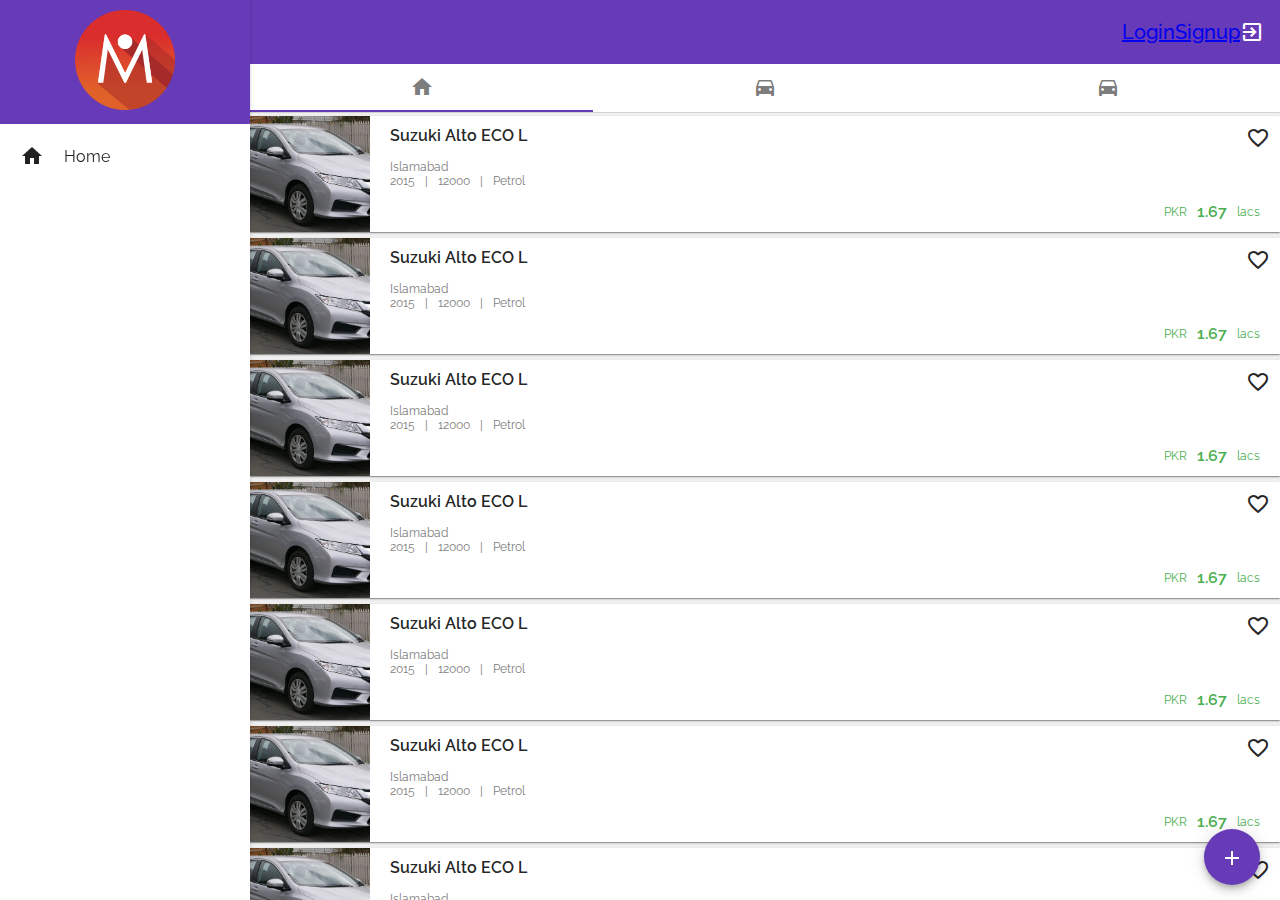
==== commit 21867467: "gestures added" ====
--- a/index.html
+++ b/index.html
@@ -1 +1 @@
-<!doctype html><html lang="en"><head><meta charset="utf-8"><title>StudentPortal</title><base href="/showroom-demo/"><meta name="viewport" content="width=device-width,initial-scale=1"><link rel="icon" type="image/x-icon" href="favicon.ico"><link href="https://fonts.googleapis.com/css?family=Source+Sans+Pro" rel="stylesheet"><link href="https://fonts.googleapis.com/css?family=Raleway" rel="stylesheet"><link href="https://fonts.googleapis.com/icon?family=Material+Icons" rel="stylesheet"><link href="styles.053f3f8deb826be4e8fb.bundle.css" rel="stylesheet"/></head><body><app-root></app-root><script type="text/javascript" src="inline.318b50c57b4eba3d437b.bundle.js"></script><script type="text/javascript" src="polyfills.7c729b6e46de96478724.bundle.js"></script><script type="text/javascript" src="main.c97a87158ce13310a13f.bundle.js"></script></body></html>+<!doctype html><html lang="en"><head><meta charset="utf-8"><title>StudentPortal</title><base href="/"><meta name="viewport" content="width=device-width,initial-scale=1"><link rel="icon" type="image/x-icon" href="favicon.ico"><link href="https://fonts.googleapis.com/css?family=Source+Sans+Pro" rel="stylesheet"><link href="https://fonts.googleapis.com/css?family=Raleway" rel="stylesheet"><link href="https://fonts.googleapis.com/icon?family=Material+Icons" rel="stylesheet"><link href="styles.053f3f8deb826be4e8fb.bundle.css" rel="stylesheet"/></head><body><app-root></app-root><script type="text/javascript" src="inline.318b50c57b4eba3d437b.bundle.js"></script><script type="text/javascript" src="polyfills.7c729b6e46de96478724.bundle.js"></script><script type="text/javascript" src="main.c06384611d307fd486c7.bundle.js"></script></body></html>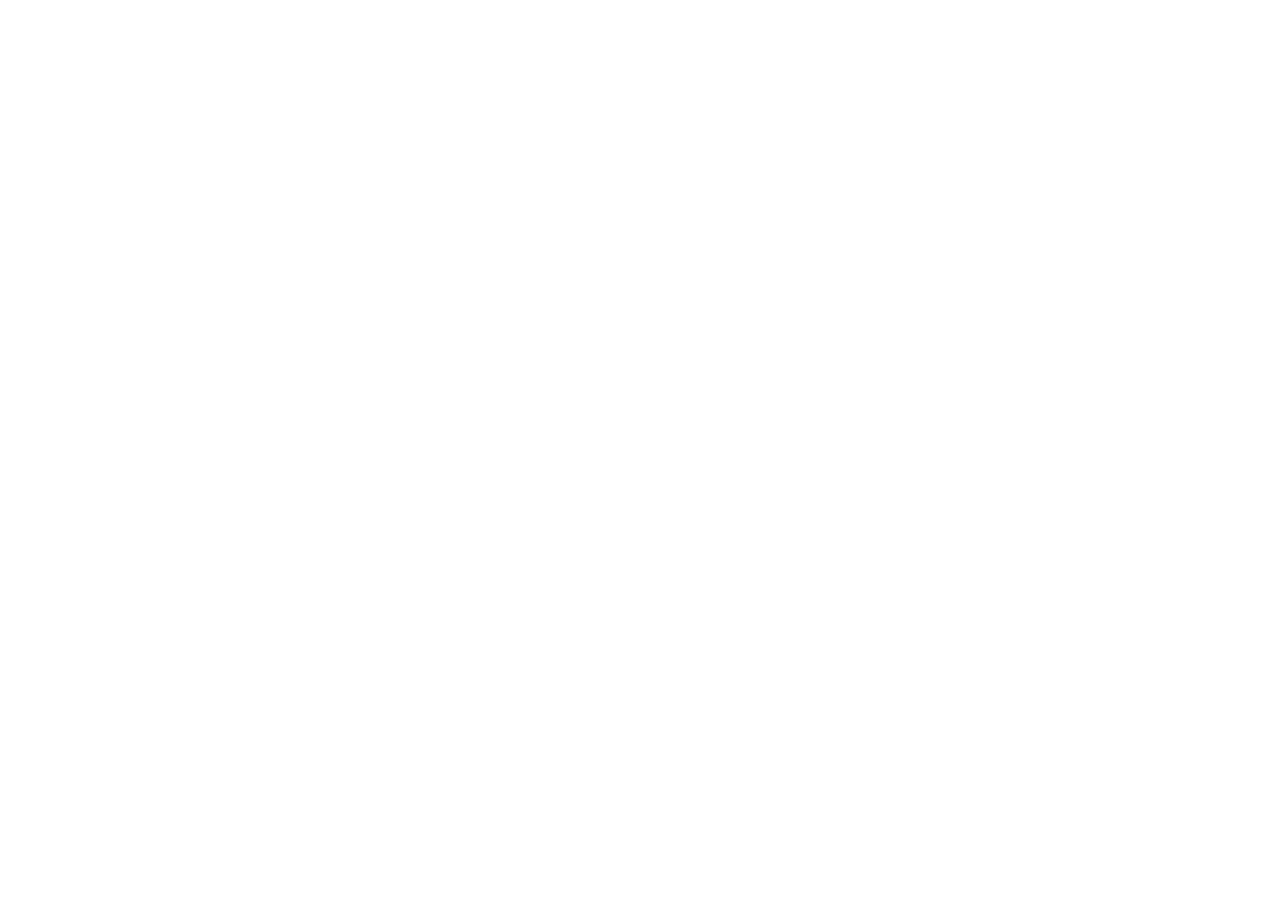
==== commit 7a6a542e: "gestures added" ====
--- a/index.html
+++ b/index.html
@@ -1 +1 @@
-<!doctype html><html lang="en"><head><meta charset="utf-8"><title>StudentPortal</title><base href="/"><meta name="viewport" content="width=device-width,initial-scale=1"><link rel="icon" type="image/x-icon" href="favicon.ico"><link href="https://fonts.googleapis.com/css?family=Source+Sans+Pro" rel="stylesheet"><link href="https://fonts.googleapis.com/css?family=Raleway" rel="stylesheet"><link href="https://fonts.googleapis.com/icon?family=Material+Icons" rel="stylesheet"><link href="styles.053f3f8deb826be4e8fb.bundle.css" rel="stylesheet"/></head><body><app-root></app-root><script type="text/javascript" src="inline.318b50c57b4eba3d437b.bundle.js"></script><script type="text/javascript" src="polyfills.7c729b6e46de96478724.bundle.js"></script><script type="text/javascript" src="main.c06384611d307fd486c7.bundle.js"></script></body></html>+<!doctype html><html lang="en"><head><meta charset="utf-8"><title>StudentPortal</title><base href="/showroom-demo/"><meta name="viewport" content="width=device-width,initial-scale=1"><link rel="icon" type="image/x-icon" href="favicon.ico"><link href="https://fonts.googleapis.com/css?family=Source+Sans+Pro" rel="stylesheet"><link href="https://fonts.googleapis.com/css?family=Raleway" rel="stylesheet"><link href="https://fonts.googleapis.com/icon?family=Material+Icons" rel="stylesheet"><link href="styles.053f3f8deb826be4e8fb.bundle.css" rel="stylesheet"/></head><body><app-root></app-root><script type="text/javascript" src="inline.318b50c57b4eba3d437b.bundle.js"></script><script type="text/javascript" src="polyfills.7c729b6e46de96478724.bundle.js"></script><script type="text/javascript" src="main.c06384611d307fd486c7.bundle.js"></script></body></html>